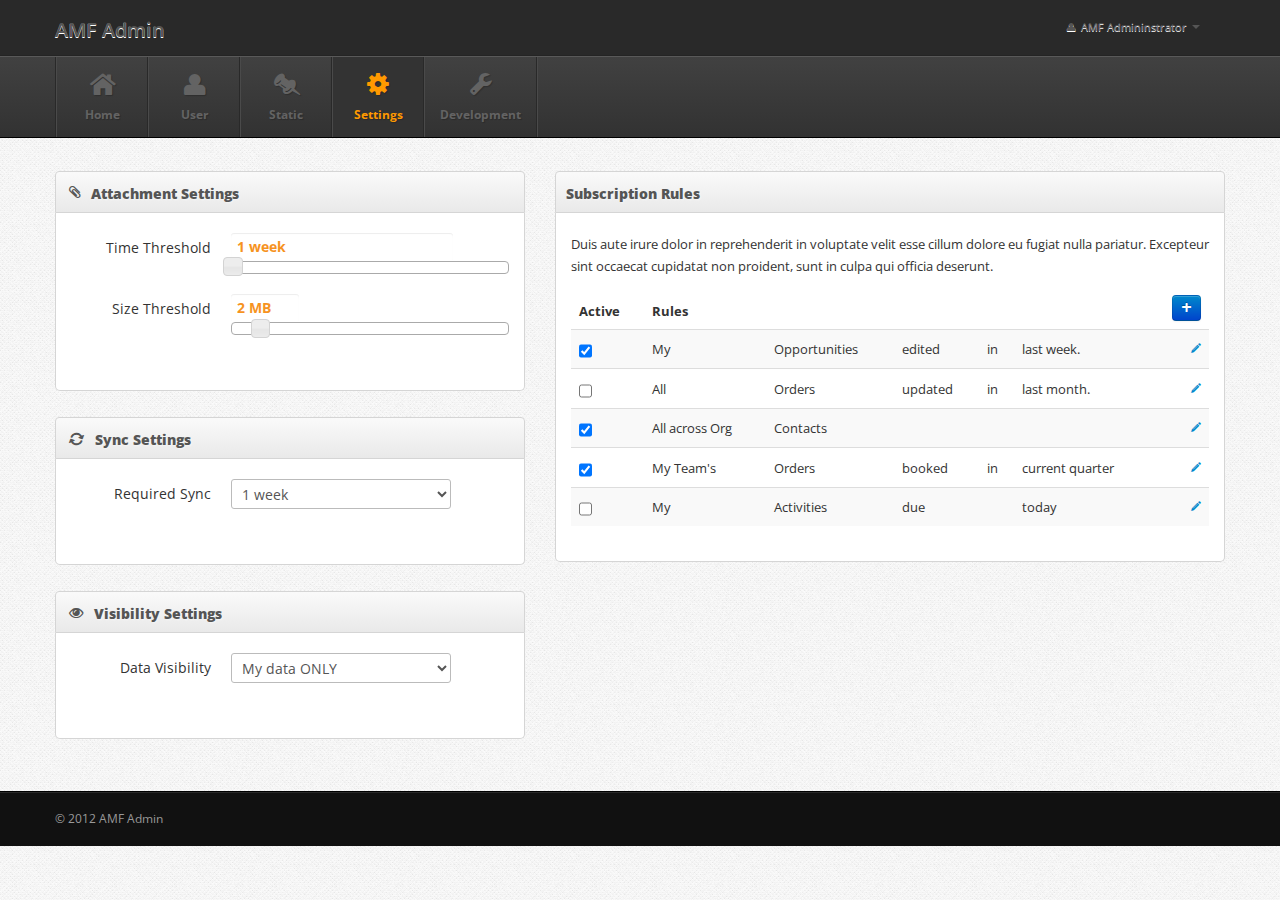
==== html/settings.html @ ade5b3b2 "AMF Admin App" ====
<!DOCTYPE html>
<html lang="en">
  <head>
    <meta charset="utf-8">
    <title>Administration Settings</title>
    
    <meta name="viewport" content="width=device-width, initial-scale=1.0, maximum-scale=1.0, user-scalable=no">
    <meta name="apple-mobile-web-app-capable" content="yes">    
    
    <link href="../assets/css/bootstrap.min.css" rel="stylesheet">
    <link href="../assets/css/bootstrap-responsive.min.css" rel="stylesheet">
    
    <link href="http://fonts.googleapis.com/css?family=Open+Sans:400italic,600italic,400,600" rel="stylesheet">
    <link href="../assets/css/font-awesome.css" rel="stylesheet">
    
    <link href="../assets/css/base-admin.css" rel="stylesheet">
    <link href="../assets/css/base-admin-responsive.css" rel="stylesheet">

	<link rel="stylesheet" href="../assets/css/jquery.ui/jquery.ui.all.css">

    <!-- Le HTML5 shim, for IE6-8 support of HTML5 elements -->
    <!--[if lt IE 9]>
      <script src="http://html5shim.googlecode.com/svn/trunk/html5.js"></script>
    <![endif]-->
  </head>

<body>

<div id="myModal" class="modal hide fade" tabindex="-1" role="dialog" aria-labelledby="myModalLabel" aria-hidden="true" style="display: none; ">
  <div class="modal-header">
    <button type="button" class="close" data-dismiss="modal" aria-hidden="true">×</button>
    <h3 id="myModalLabel">Add New Rule</h3>
  </div>
  <div class="modal-body">
    <p>Define the parameters for the rule using the fields below:</p>
	<form id="new-rule" class="form-inline">
		<fieldset>
			<label for="viewMode">For</label>
			<select id="viewMode" class="span1">
			  <option  selected>My</option>
			  <option>My Team's</option>
			  <option>All</option>
			  <option>All across Org's</option>
			</select>
			
			<label for="objectType"></label>
			<select id="objectType" class="span1">
			  <option  selected>Accounts</option>
			  <option>Contacts</option>
			  <option>Opportunities</option>
			  <option>Quotes</option>
			  <option>Orders</option>
			</select>

			<label for="status"> with Status</label>
			<select id="objectType" class="span1">
			  <option  selected>Any</option>
			  <option>Closed</option>
			  <option>Pending</option>
			  <option>Submitted</option>
			  <option>New</option>
			</select>

			<label for="change">AND</label>
			<select id="change" class="span1">
			  <option  selected>edited</option>
			  <option>created</option>
			</select>
			<label for="time">in</label>
			<select id="time" class="span2">
			  <option  selected>last 1 day</option>
			  <option>last1 week</option>
			  <option>last 1 month</option>
			  <option>last 1 month</option>
			  <option>current month</option>
			  <option>last quarter</option>
			  <option>current quarter</option>
			</select>
													
		</fieldset>
	</form>						

  </div>
  <div class="modal-footer">
    <button class="btn" data-dismiss="modal" aria-hidden="true">Close</button>
    <button class="btn btn-primary">Save changes</button>
  </div>
</div>

<div class="navbar navbar-fixed-top">
	
	<div class="navbar-inner">
		
		<div class="container">
			
			<a class="btn btn-navbar" data-toggle="collapse" data-target=".nav-collapse">
				<span class="icon-bar"></span>
				<span class="icon-bar"></span>
				<span class="icon-bar"></span>
			</a>
			
			<a class="brand" href="./">
				AMF Admin				
			</a>		
			
			<div class="nav-collapse">
				<ul class="nav pull-right">
			
					<li class="dropdown">
						
						<a href="#" class="dropdown-toggle" data-toggle="dropdown">
							<i class="icon-user"></i> 
							AMF Admininstrator
							<b class="caret"></b>
						</a>
						
						<ul class="dropdown-menu">
							<li><a href="javascript:;">Logout</a></li>
						</ul>
						
					</li>
				</ul>
			
			</div><!--/.nav-collapse -->	
	
		</div> <!-- /container -->
		
	</div> <!-- /navbar-inner -->
	
</div> <!-- /navbar -->
    
<div class="subnavbar">

	<div class="subnavbar-inner">
	
		<div class="container">

			<ul class="mainnav">
			
				<li>
					<a href="./admin-main.html">
						<i class="icon-home"></i>
						<span>Home</span>
					</a>	    				
				</li>

				<li>
					<a href="./user.html">
						<i class="icon-user"></i>
						<span>User</span>
					</a>	    				
				</li>
				
				<li>
					<a href="./static.html">
						<i class="icon-pushpin"></i>
						<span>Static</span>
					</a>	    				
				</li>
				
				<li   class="active">					
					<a href="./settings.html">
						<i class="icon-cog"></i>
						<span>Settings</span>
					</a>	  				
				</li>

				<li>
					<a href="./error.html">
						<i class="icon-wrench"></i>
						<span>Development</span>
					</a>	    				
				</li>
							
			</ul>

		</div> <!-- /container -->
	
	</div> <!-- /subnavbar-inner -->

</div> <!-- /subnavbar -->
    

<div class="main">
	
	<div class="main-inner">

	    <div class="container">
	
	      <div class="row">
	      	
	      	<div class="span5">      		
	      		
	      		<div class="widget ">
	      			
	      			<div class="widget-header">
	      				<i class="icon-paper-clip"></i>
	      				<h3>Attachment Settings</h3>
	  				</div> <!-- /widget-header -->
					
					<div class="widget-content">
						<form id="edit-profile" class="form-horizontal">
							<fieldset>
								
								<div class="control-group">											
									<label class="control-label" for="timeTh">Time Threshold</label>
									<div class="controls">									
										<input type="text" id="timeTh" style="border:0; color:#f6931f; font-weight:bold;" />
										<div id="sliderTime"></div>
									</div> <!-- /controls -->				
								</div> <!-- /control-group -->

								<div class="control-group">											
									<label class="control-label" for="sizeTh">Size Threshold</label>
									<div class="controls">									
										<input type="text" id="sizeTh" style="border:0; color:#f6931f; font-weight:bold;" class="span1"/>
										<div id="sliderSize"></div>
									</div> <!-- /controls -->				
								</div> <!-- /control-group -->
																		
							</fieldset>
						</form>						
					</div> <!-- /widget-content -->
						
				</div> <!-- /Attachment Settings -->
	      		
	      		<div class="widget "> <!-- /Sync Settings -->
	      			
	      			<div class="widget-header">
	      				<i class="icon-refresh"></i>
	      				<h3>Sync Settings</h3>
	  				</div> <!-- /widget-header -->
					
					<div class="widget-content"> 
						<form id="edit-profile" class="form-horizontal">
							<fieldset>
								<div class="control-group">											
									<label class="control-label" for="reqSync">Required Sync</label>
									<div class="controls">
										<select id="reqSync">
										  <option>Never</option>
										  <option>1 day</option>
										  <option>3 day</option>
										  <option selected>1 week</option>
										  <option>1 month</option>
										  <option>3 months</option>
										</select>
									</div> <!-- /controls -->				
								</div> <!-- /control-group -->										
								
							</fieldset>
						</form>						
					</div> <!-- /widget-content -->
						
				</div> <!-- /Sync Settings -->
	      		
	      		<div class="widget "> <!-- Data Visibility Settings -->
	      			
	      			<div class="widget-header">
	      				<i class="icon-eye-open"></i>
	      				<h3>Visibility Settings</h3>
	  				</div> <!-- /widget-header -->
					
					<div class="widget-content"> 
						<form id="edit-profile" class="form-horizontal">
							<fieldset>
								<div class="control-group">											
									<label class="control-label" for="visibility">Data Visibility</label>
									<div class="controls">
										<select id="visibility">
										  <option selected>My data ONLY</option>
										  <option>Team data</option>
										  <option>All data</option>
										  <option>All across Org data</option>
										</select>
									</div> <!-- /controls -->				
								</div> <!-- /control-group -->										
								
							</fieldset>
						</form>						
					</div> <!-- /widget-content -->
						
				</div> <!-- Data Visibility Settings -->
	      		
		    </div> <!-- /span8 -->
	      	
	      	
	      	<div class="span7">
				
				
				<div class="widget widget-box">
					
					<div class="widget-header">
	      				<h3>Subscription Rules</h3>
	  				</div> <!-- /widget-header -->
					
					<div class="widget-content">
						<p> Duis aute irure dolor in reprehenderit in voluptate velit esse cillum dolore eu fugiat nulla pariatur. Excepteur sint occaecat cupidatat non proident, sunt in culpa qui officia deserunt.</p>
						<table class="table table-striped" id="object">
							<thead>
								<tr>
									<th>Active</th>
									<th>Rules</th>
									<th></th>
									<th></th>
									<th></th>
									<th></th>
									<th><a data-toggle="modal" href="#myModal" class="btn btn-primary btn-small pull-right"><i class="icon-plus"></i></a></th>
								</tr>
							</thead>
							<tbody>
								<tr>
									<td>
										<input type="checkbox" class="checkbox" checked/>
									</td>
									<td>My</td>
									<td>Opportunities</td>
									<td>edited</td>
									<td>in</td>
									<td>last week.</td>
									<td><a href="#"><i class="icon-pencil pull-right"></i></a></td>
								</tr>
								<tr>
									<td>
										<input type="checkbox" class="checkbox"/>
									</td>
									<td>All</td>
									<td>Orders</td>
									<td>updated</td>
									<td>in</td>
									<td>last month.</td>
									<td><a href="#"><i class="icon-pencil pull-right"></i></a></td>
								</tr>
								<tr>
									<td>
										<input type="checkbox" class="checkbox" checked/>
									</td>
									<td>All across Org</td>
									<td>Contacts</td>
									<td></td>
									<td></td>
									<td></td>
									<td><a href="#"><i class="icon-pencil pull-right"></i></a></td>
								</tr>
								<tr>
									<td>
										<input type="checkbox" class="checkbox" checked/>
									</td>
									<td>My Team's</td>
									<td>Orders</td>
									<td>booked</td>
									<td>in</td>
									<td>current quarter</td>
									<td><a href="#"><i class="icon-pencil pull-right"></i></a></td>
								</tr>
								<tr>
									<td>
										<input type="checkbox" class="checkbox"/>
									</td>
									<td>My</td>
									<td>Activities</td>
									<td>due</td>
									<td></td>
									<td>today</td>
									<td><a href="#"><i class="icon-pencil pull-right"></i></a></td>
								</tr>
							</tbody>
						</table>
	      				
						
					</div> <!-- /widget-content -->
					
				</div> <!-- /widget-box -->
									
		      </div> <!-- /span4 -->
	      	
	      </div> <!-- /row -->
	
	    </div> <!-- /container -->
	    
	</div> <!-- /main-inner -->
    
</div> <!-- /main -->
    
    
    
 
<div class="footer">
	
	<div class="footer-inner">
		
		<div class="container">
			
			<div class="row">
				
    			<div class="span12">
    				&copy; 2012 <a href="http://amindsolutions.com">AMF Admin</a>
    			</div> <!-- /span12 -->
    			
    		</div> <!-- /row -->
    		
		</div> <!-- /container -->
		
	</div> <!-- /footer-inner -->
	
</div> <!-- /footer -->
    


<script src="../assets/js/jquery-1.8.0.min.js"></script>
<script src="../assets/js/jquery-ui-1.8.23.min.js"></script>
<script src="../assets/js/jquery.ui.core.min.js"></script>
<script src="../assets/js/jquery.ui.widget.min.js"></script>
<script src="../assets/js/jquery.ui.mouse.min.js"></script>
<script src="../assets/js/jquery.ui.slider.min.js"></script>
	
<script src="../assets/js/bootstrap.js"></script>
<script src="../assets/js/base.js"></script>

	<script>
	$(function() {
		$( "#sliderSize" ).slider({
			value:2,
			min: 0,
			max: 20,
			step: 2,
			slide: function( event, ui ) {
				$( "#sizeTh" ).val( ui.value + " MB" );
			}
		});
		$( "#sizeTh" ).val( $( "#sliderSize" ).slider( "value" ) + " MB");
	});
	</script>
	<script>
	$(function() {
		$( "#sliderTime" ).slider({
			value:1,
			min: 1,
			max: 4,
			step: 1,
			slide: function( event, ui ) {
				$( "#timeTh" ).val( ui.value + " weeks" );
			}
		});
		$( "#timeTh" ).val( $( "#sliderTime" ).slider( "value" ) + " week");
	});
	</script>
  </body>
</html>
---- assets/css/base-admin.css ----
/*------------------------------------------------------------------

[Layout Stylesheet]

	Project:		Base Admin
	Version:		1.0
	Last change:	05/21/2012
	Assigned to:	Rod Howard (rh)


[Table of contents]

	1. Global
	2. Navbar / .navbar
	3. Subnavbar / .subnavbar
	4. Main / .main
	5. Footer / .footer
	6. Widget / .widget
	7. Error / .error-container
	8. Miscellaneous

-------------------------------------------------------------------*/



/*------------------------------------------------------------------
[1. Global]
*/

body {
	background: #E9E9E9 url(../img/body-bg.png) repeat 0 0;
	font: 13px/1.7em 'Open Sans';
}
    
p { 
	font: 13px/1.7em 'Open Sans'; 	
}
    
input,
button,
select,
textarea {
  font-family: 'Open Sans';
}

.dropdown .dropdown-menu {
	-webkit-border-radius: 6px;
	-moz-border-radius: 6px;
	border-radius: 6px;
}

.btn-icon-only {
	padding-right: 3px;
	padding-left: 3px;
}

.table td {
	vertical-align: middle;
}

.table-bordered th {
	background: #E9E9E9;
	background:-moz-linear-gradient(top, #FAFAFA 0%, #E9E9E9 100%); /* FF3.6+ */
	background:-webkit-gradient(linear, left top, left bottom, color-stop(0%,#FAFAFA), color-stop(100%,#E9E9E9)); /* Chrome,Safari4+ */
	background:-webkit-linear-gradient(top, #FAFAFA 0%,#E9E9E9 100%); /* Chrome10+,Safari5.1+ */
	background:-o-linear-gradient(top, #FAFAFA 0%,#E9E9E9 100%); /* Opera11.10+ */
	background:-ms-linear-gradient(top, #FAFAFA 0%,#E9E9E9 100%); /* IE10+ */
	background:linear-gradient(top, #FAFAFA 0%,#E9E9E9 100%); /* W3C */
	filter: progid:DXImageTransform.Microsoft.gradient(startColorstr='#FAFAFA', endColorstr='#E9E9E9');
	-ms-filter: "progid:DXImageTransform.Microsoft.gradient(startColorstr='#FAFAFA', endColorstr='#E9E9E9')";
	
	font-size: 10px;
	color: #444;
	text-transform: uppercase;
}







/*------------------------------------------------------------------
[2. Navbar / .navbar]
*/

.navbar .container {
	position: relative;
}

.navbar-inner {
	padding: 7px 0;
	
	background: #292929;
	
	border-bottom: 1px solid #121212;	
	
	-moz-border-radius: 0;
	-webkit-border-radius: 0;
	border-radius: 0;
}

.navbar-fixed-top {
	position: static;
}

.navbar .nav a {
	font-size: 11px;
}

.navbar .brand {
	font-weight: 600;
	position: relative;
	top: 2px;
}

.navbar .search-query {
	background-color: #444;
	width: 150px;
	font-size: 11px;
	font-weight: bold;
}

.navbar .search-query::-webkit-input-placeholder {
    color: #666;
}

.navbar .search-query:-moz-placeholder {
    color: #666;
}



/*------------------------------------------------------------------
[3. Subnavbar / .subnavbar]
*/

.subnavbar {
    	margin-bottom: 2.5em;
    	
    	border-top: 1px solid #595959;
    }
    
.subnavbar-inner {
	height: 80px;
	
	
	background: #3A3A3A;
	background-image: -moz-linear-gradient(top, #414141, #323232);
	background-image: -ms-linear-gradient(top, #414141, #323232);
	background-image: -webkit-gradient(linear, 0 0, 0 100%, from(#414141), to(#323232));
	background-image: -webkit-linear-gradient(top, #414141, #323232);
	background-image: -o-linear-gradient(top, #414141, #323232);
	background-image: linear-gradient(top, #414141, #323232);
	background-repeat: repeat-x;
	filter: progid:DXImageTransform.Microsoft.gradient(startColorstr='#414141', endColorstr='#323232', GradientType=0);
	
	border-bottom: 1px solid #000;
}

.subnavbar .container > ul {
	display: inline-block;
	
	height: 80px;
	padding: 0;
	margin: 0;
	
	border-left: 1px solid #292929;
	border-right: 1px solid #4A4A4A;
}

.subnavbar .container > ul > li {
	float: left;
	
	min-width: 90px;
	height: 80px;
	padding: 0;
	margin: 0;
	
	text-align: center;
	list-style: none;
	
	border-left: 1px solid #4A4A4A;
	border-right: 1px solid #292929;
	
}

.subnavbar .container > ul > li > a {
	display: block;
	
	height: 100%;
	padding: 0 15px;
	
	
	font-size: 12px;
	font-weight: bold;
	color: #636363;
	
	text-shadow: 1px 1px 1px rgba(0,0,0,.2);
}

.subnavbar .container > ul > li > a:hover {
	color: #888;
	text-decoration: none;
}

.subnavbar .container > ul > li > a > i {
	display: inline-block;
	
	width: 24px;
	height: 24px;
	margin-top: 17px;
	margin-bottom: .25em;
	
	font-size: 28px;
	
}

.subnavbar .container > ul > li > a > span {
	display: block;
}


.subnavbar .container > ul > li.active > a {
	background: #333;
	color: #F90;
}
    

.subnavbar .dropdown .dropdown-menu a {
	font-size: 12px;
}

    
.subnavbar .dropdown .dropdown-menu {
    	text-align: left;
    	
		-webkit-border-top-left-radius: 0;
		-webkit-border-top-right-radius: 0;
		-moz-border-radius-topleft: 0;
		-moz-border-radius-topright: 0;
		border-top-left-radius: 0;
		border-top-right-radius: 0;
    }
    
    
    
.subnavbar .dropdown-menu::before {
	content: '';
	display: inline-block;
	border-left: 7px solid transparent;
	border-right: 7px solid transparent;
	border-bottom: 7px solid #CCC;
	border-bottom-color: rgba(0, 0, 0, 0.2);
	position: absolute;
	top: -7px;
	left: 9px;
}

.subnavbar .dropdown-menu::after {
	content: '';
	display: inline-block;
	border-left: 6px solid transparent;
	border-right: 6px solid transparent;
	border-bottom: 6px solid white;
	position: absolute;
	top: -6px;
	left: 10px;
}


.subnavbar .caret {
	margin-top: 4px;
	
	border-top-color: white;
	border-bottom-color: white;
}

.subnavbar .dropdown.open .caret {
	display: none;
}





/*------------------------------------------------------------------
[4. Main / .main]
*/

.main {
	padding-bottom: 2em;
	
	border-bottom: 1px solid #000;
}



/*------------------------------------------------------------------
[5. Extra / .extra]
*/

.extra {

	border-top: 1px solid #585858;
	border-bottom: 1px solid #000;

}

.extra-inner {
	padding: 20px 0;
	
	font-size: 11px;
	color: #BBB;
	
	background: #1A1A1A;
}

.extra a {
	color: #666;
}

.extra h4 {
	margin-bottom: 1em;
	
	font-weight: 400;
}

.extra ul {
	padding: 0;
	margin: 0;
}

.extra li {
	margin-bottom: .6em;
	
	list-style: none;
}




/*------------------------------------------------------------------
[6. Footer/ .footer]
*/

.footer {
	margin-top: 0;
	
	border-top: 1px solid #292929;
}

.footer-inner {
	padding: 15px 0;
	
	font-size: 12px;
	background: #111;
	color: #999;
}

.footer a {
	color: #999;
}

.footer a:hover {
	color: #FFF;
	text-decoration: none;
}


/*------------------------------------------------------------------
[6. Widget / .widget]
*/

.widget {
	
	position: relative;
	clear: both;
	
	width: auto;
	
	margin-bottom: 2em;
		
	overflow: hidden;
}
	
.widget-header {
	
	position: relative;
	
	height: 40px;
	line-height: 40px;
	
	background: #E9E9E9;
	background:-moz-linear-gradient(top, #FAFAFA 0%, #E9E9E9 100%); /* FF3.6+ */
	background:-webkit-gradient(linear, left top, left bottom, color-stop(0%,#FAFAFA), color-stop(100%,#E9E9E9)); /* Chrome,Safari4+ */
	background:-webkit-linear-gradient(top, #FAFAFA 0%,#E9E9E9 100%); /* Chrome10+,Safari5.1+ */
	background:-o-linear-gradient(top, #FAFAFA 0%,#E9E9E9 100%); /* Opera11.10+ */
	background:-ms-linear-gradient(top, #FAFAFA 0%,#E9E9E9 100%); /* IE10+ */
	background:linear-gradient(top, #FAFAFA 0%,#E9E9E9 100%); /* W3C */
	filter: progid:DXImageTransform.Microsoft.gradient(startColorstr='#FAFAFA', endColorstr='#E9E9E9');
	-ms-filter: "progid:DXImageTransform.Microsoft.gradient(startColorstr='#FAFAFA', endColorstr='#E9E9E9')";
	
	
	border: 1px solid #D5D5D5;
	
	-webkit-border-top-left-radius: 4px;
	-webkit-border-top-right-radius: 4px;
	-moz-border-radius-topleft: 4px;
	-moz-border-radius-topright: 4px;
	border-top-left-radius: 4px;
	border-top-right-radius: 4px;
	
	-webkit-background-clip: padding-box;
}	
	
	.widget-header h3 {
		
		position: relative;
		top: 2px;
		left: 10px;
		
		display: inline-block;
		margin-right: 3em;
		
		font-size: 14px;
		font-weight: 800;
		color: #555;
		line-height: 18px;
		
		text-shadow: 1px 1px 2px rgba(255,255,255,.5);
	}
	
		.widget-header [class^="icon-"], .widget-header [class*=" icon-"] {
			
			display: inline-block;
			margin-left: 13px;
			margin-right: -2px;
			
			font-size: 16px;
			color: #555;
			vertical-align: middle;
			
			
			
		}




.widget-content {
	padding: 20px 15px 15px;
	
	background: #FFF;
	
	
	border: 1px solid #D5D5D5;
	
	-moz-border-radius: 5px;
	-webkit-border-radius: 5px;
	border-radius: 5px;
}

.widget-header+.widget-content {
	border-top: none;
	
	-webkit-border-top-left-radius: 0;
	-webkit-border-top-right-radius: 0;
	-moz-border-radius-topleft: 0;
	-moz-border-radius-topright: 0;
	border-top-left-radius: 0;
	border-top-right-radius: 0;
}

.widget-nopad .widget-content {
	padding: 0;
}

/* Widget Content Clearfix */	
.widget-content:before,
.widget-content:after {
    content:"";
    display:table;
}

.widget-content:after {
    clear:both;
}

/* For IE 6/7 (trigger hasLayout) */
.widget-content {
    zoom:1;
}

/* Widget Table */

.widget-table .widget-content {
	padding: 0;
}

.widget-table .table {
	margin-bottom: 0;
	
	border: none;
}

.widget-table .table tr td:first-child {
	border-left: none;
}

.widget-table .table tr th:first-child {
	border-left: none;
}


/* Widget Plain */

.widget-plain {
	
	background: transparent;
	
	border: none;
}

.widget-plain .widget-content {
	padding: 0;
	
	background: transparent;
	
	border: none;
}


/* Widget Box */

.widget-box {	
	
}

.widget-box .widget-content {	
	background: #E3E3E3;	
	background: #FFF;
}




/*------------------------------------------------------------------
[7. Error / .error-container]
*/

.error-container {
	margin-top: 4em;
	margin-bottom: 4em;
	text-align: center;
}

.error-container h1 {
	margin-bottom: .5em;
	
	font-size: 120px;
	line-height: 1em;
}

.error-container h2 {
	margin-bottom: .75em;
	font-size: 28px;
}

.error-container .error-details {
	margin-bottom: 1.5em;
	
	font-size: 16px;
}

.error-container .error-actions a {
	margin: 0 .5em;
}





/*------------------------------------------------------------------
[8. Miscellaneous]
*/

.chart-holder {
	width: 100%;
	height: 250px;
}
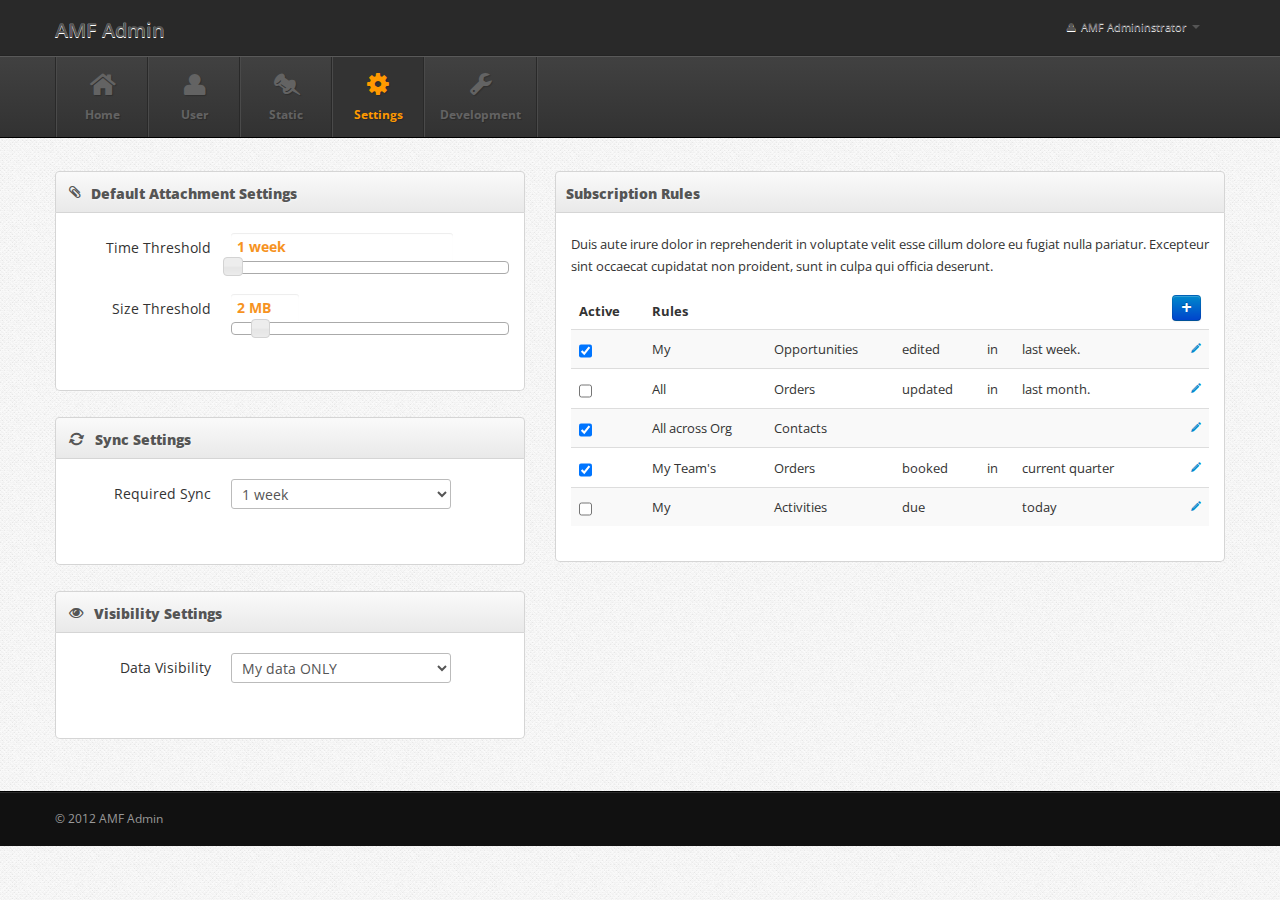
==== commit 43d20206: "Added Templates Mock Up Page" ====
--- a/html/settings.html
+++ b/html/settings.html
@@ -26,17 +26,17 @@
 
 <body>
 
-<div id="myModal" class="modal hide fade" tabindex="-1" role="dialog" aria-labelledby="myModalLabel" aria-hidden="true" style="display: none; ">
+<div id="myModal" class="modal hide fade span4" tabindex="-1" role="dialog" aria-labelledby="myModalLabel" aria-hidden="true" style="display: none; ">
   <div class="modal-header">
     <button type="button" class="close" data-dismiss="modal" aria-hidden="true">×</button>
     <h3 id="myModalLabel">Add New Rule</h3>
   </div>
   <div class="modal-body">
     <p>Define the parameters for the rule using the fields below:</p>
-	<form id="new-rule" class="form-inline">
+	<form id="new-rule" class="form">
 		<fieldset>
 			<label for="viewMode">For</label>
-			<select id="viewMode" class="span1">
+			<select id="viewMode" class="span2">
 			  <option  selected>My</option>
 			  <option>My Team's</option>
 			  <option>All</option>
@@ -44,7 +44,8 @@
 			</select>
 			
 			<label for="objectType"></label>
-			<select id="objectType" class="span1">
+			<select id="objectType" class="span2">
+			  <option>Everything</option>
 			  <option  selected>Accounts</option>
 			  <option>Contacts</option>
 			  <option>Opportunities</option>
@@ -53,7 +54,7 @@
 			</select>
 
 			<label for="status"> with Status</label>
-			<select id="objectType" class="span1">
+			<select id="objectType" class="span2">
 			  <option  selected>Any</option>
 			  <option>Closed</option>
 			  <option>Pending</option>
@@ -62,7 +63,7 @@
 			</select>
 
 			<label for="change">AND</label>
-			<select id="change" class="span1">
+			<select id="change" class="span2">
 			  <option  selected>edited</option>
 			  <option>created</option>
 			</select>
@@ -195,7 +196,7 @@
 	      			
 	      			<div class="widget-header">
 	      				<i class="icon-paper-clip"></i>
-	      				<h3>Attachment Settings</h3>
+	      				<h3>Default Attachment Settings</h3>
 	  				</div> <!-- /widget-header -->
 					
 					<div class="widget-content">
